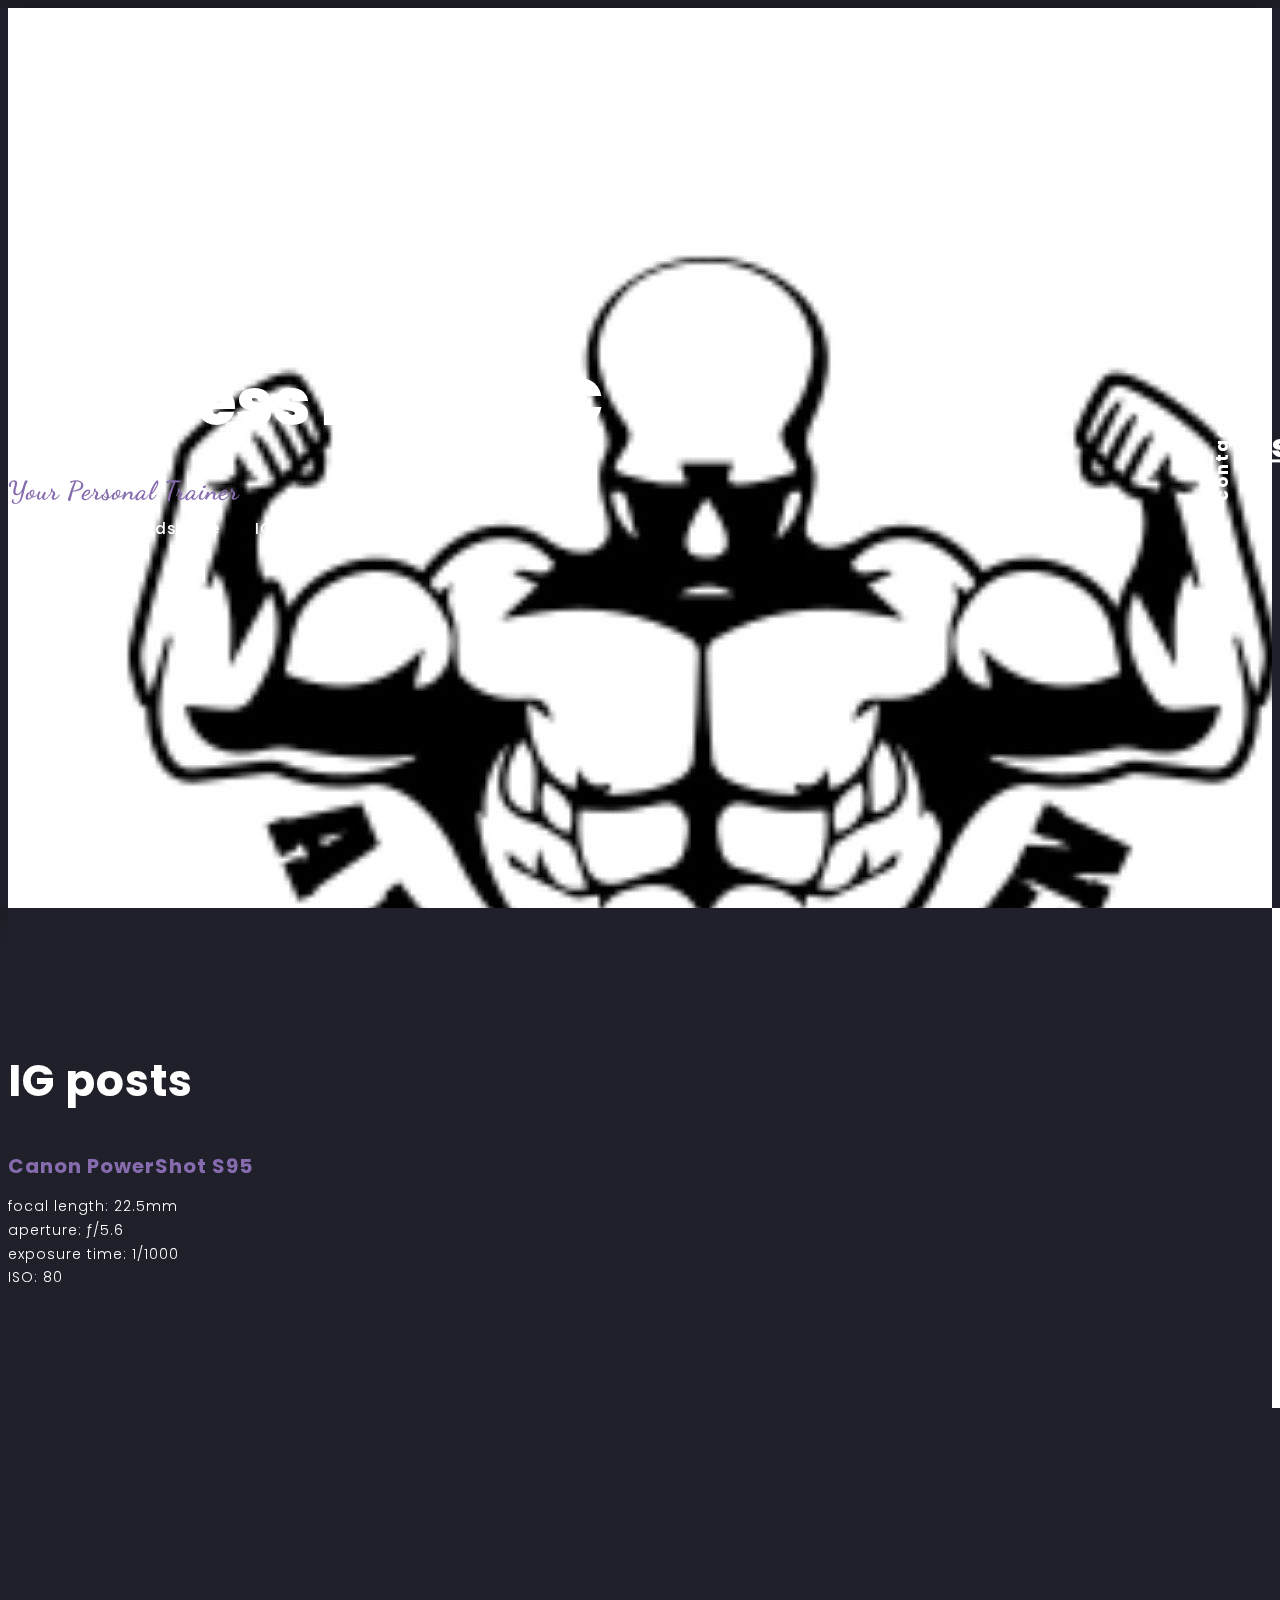
==== photolandingpage.html @ d8610a01 "l" ====
<!Doctype html>
<html lang="en">

<head>
<!-----   Required meta tags    -->
<meta charset="UTF-8">
<meta name="viewport" content="width=device-width, initial-scale=1">
<link href="https://cdn.jsdelivr.net/npm/bootstrap@5.3.0-alpha1/dist/css/bootstrap.min.css" rel="stylesheet"
        integrity="sha384-GLhlTQ8iRABdZLl6O3oVMWSktQOp6b7In1Zl3/Jr59b6EGGoI1aFkw7cmDA6j6gD" crossorigin="anonymous">
<!----  CSS      -->
<link rel="stylesheet" href="plpstyles.css">

<title>A Fitness Feen</title>

</head>

<body>
        <div class="hero-section">
        <div class="bi">
            <img src="pictures\A-Fitness-Feen_profile_image youtube3.jpg" alt="">
        </div>
        <div class="about-text hover-target">about</div>
        <div class="contact-text hover-target">contact</div>
        <div class="section-center">
            <div class="container-fluid">
                <div class="row justify-content-center">
                    <div class="col-12 text-center">
                        <h1>A Fitness Feen LLC</h1>
                    </div>
                    <div class="col-12 text-center mb-2">
                        <div class="dancing">Your Personal Trainer</div>
                    </div>
                    <div class="col-12 text-center mt-4 mt-lg-5">
                        <p>
                            <span class="portrait hover-target">portrait</span>
                            <span class="landscape hover-target">landscape</span>
                            <span class="IGposts hover-target">IG Posts</span>
                        </p>
                    </div>
                </div>
            </div>
        </div>
    </div>
    
    <div class="about-section">
        <div class="about-close hover-target"></div>
        <div class="section-center">
            <div class="container">
                <div class="row justify-content-center">
                    <div class="col-12 text-center">
                        <img src="pictures\AFF.jpg" alt="">
                    </div>
                    <div class="col-lg-8 text-center mt-4">
                        <p>Sed ut perspiciatis unde omnis iste natus error sit voluptatem accusantium doloremque
                            laudantium, totam rem aperiam, eaque ipsa quae ab illo.</p>
                    </div>
                    <div class="col-12 text-center">
                        <p><span>Sheldon Beatty Media</span></p>
                    </div>
                </div>
            </div>
        </div>
    </div>
    
    <div class="contact-section">
        <div class="contact-close hover-target"></div>
        <div class="section-center">
            <div class="container">
                <div class="row justify-content-center">
                    <div class="col-12 text-center">
                        <a href="#" class="hover-target">sheldonbeattymedia.smugmug.com</a>
                    </div>
                    <div class="col-12 text-center social mt-4">
                        <a href="#" class="hover-target">instagram</a>
                        <a href="#" class="hover-target">flickr</a>
                        <a href="#" class="hover-target">facebook</a>
                    </div>
                </div>
            </div>
        </div>
    </div>
    
    <div class="portrait-section">
        <div class="portrait-close hover-target"></div>
        <div class="container">
            <div class="row justify-content-center">
                <div class="col-12 text-center">
                    <h3>portrait</h3>
                </div>
                <div class="col-12 mt-3 text-center">
                    <p><span>Canon PowerShot S95</span></p>
                </div>
                <div class="col-12 text-center">
                    <p>
                        focal length: 22.5mm<br>
                        aperture: ƒ/5.6<br>
                        exposure time: 1/1000<br>
                        ISO: 80
                    </p>
                </div>
                <div class="col-md-6 col-lg-4">
                    <img src="https://woldcnews.com/wp-content/uploads/sites/21/2020/01/1579727764502.jpg?w=763&quality=80&strip=all&h=763" alt="">
                </div>
                <div class="col-md-6 col-lg-4">
                    <img src="http://3.bp.blogspot.com/_SguNTL4p-Vo/TUI1OpKZRDI/AAAAAAAAABM/owJkahQuSok/w1200-h630-p-k-no-nu/sigmaman.jpg" alt="">
                </div>
                <div class="col-md-6 col-lg-4">
                    <img src="https://i.pinimg.com/236x/4c/9b/84/4c9b84b9bdf78e14f20718098b72c574.jpg" alt="">
                </div>
                <div class="col-md-6 col-lg-4">
                    <img src="https://i.pinimg.com/originals/26/e1/ea/26e1eaf35ad4b0b91fe68b62baf88258.jpg" alt="">
                </div>
                <div class="col-md-6 col-lg-4">
                    <img src="https://i.pinimg.com/736x/5e/61/79/5e6179540ea6f109f95cd7794f201259.jpg" alt="">
                </div>
                <div class="col-md-6 col-lg-4">
                    <img src="https://i.pinimg.com/736x/80/3b/b5/803bb50a0f181e1272dcc9057d48df9a--phi-beta-sigma-aka-sorority.jpg" alt="">
                </div>
            </div>
        </div>
    </div>
    
    <div class="landscape-section">
        <div class="landscape-close hover-target"></div>
        <div class="container">
            <div class="row justify-content-center">
                <div class="col-12 text-center">
                    <h3>Landscape</h3>
                </div>
                <div class="col-12 mt-3 text-center">
                    <p><span>Canon PowerShot S95</span></p>
                </div>
                <div class="col-12 text-center">
                    <p>
                        focal length: 22.5mm<br>
                        aperture: ƒ/5.6<br>
                        exposure time: 1/1000<br>
                        ISO: 80
                    </p>
                </div>
                <div class="col-md-6 col-lg-4">
                    <img src="https://woldcnews.com/wp-content/uploads/sites/21/2020/01/1579727764502.jpg?w=763&quality=80&strip=all&h=763" alt="">
                </div>
                <div class="col-md-6 col-lg-4">
                    <img src="http://3.bp.blogspot.com/_SguNTL4p-Vo/TUI1OpKZRDI/AAAAAAAAABM/owJkahQuSok/w1200-h630-p-k-no-nu/sigmaman.jpg" alt="">
                </div>
                <div class="col-md-6 col-lg-4">
                    <img src="https://sheldonbeattymedia.smugmug.com/Landscapes/i-frB5T3k/A" alt="">
                </div>
                <div class="col-md-6 col-lg-4">
                    <img src="https://sheldonbeattymedia.smugmug.com/Landscapes/i-9CDb53n/A" alt="">
                </div>
                <div class="col-md-6 col-lg-4">
                    <img src="https://sheldonbeattymedia.smugmug.com/Landscapes/i-Bfsg7q6/A" alt="">
                </div>
                <div class="col-md-6 col-lg-4">
                    <img src="https://sheldonbeattymedia.smugmug.com/Landscapes/i-QHH2tkt/A" alt="">
                </div>
            </div>
        </div>
    </div>
    
    <div class="IGposts-section">
        <div class="IGposts-close hover-target"></div>
        <div class="container">
            <div class="row justify-content-center">
                <div class="col-12 text-center">
                    <h3>IG posts</h3>
                </div>
                <div class="col-12 mt-3 text-center">
                    <p><span>Canon PowerShot S95</span></p>
                </div>
                <div class="col-12 text-center">
                    <p>
                        focal length: 22.5mm<br>
                        aperture: ƒ/5.6<br>
                        exposure time: 1/1000<br>
                        ISO: 80
                    </p>
                </div>
                <div class="col-md-6 col-lg-4">
                    <img src="https://www.watchtheyard.com/wp-content/uploads/2018/04/ALPHAS44-1000x600.jpg" alt="">
                </div>
                <div class="col-md-6 col-lg-4">
                    <img src="https://sheldonbeattymedia.smugmug.com/IG-POSTS/i-NdTW3gs/A" alt="">
                </div>
                <div class="col-md-6 col-lg-4">
                    <img src="https://sheldonbeattymedia.smugmug.com/IG-POSTS/i-FRfGRZv/A" alt="">
                </div>
                <div class="col-md-6 col-lg-4">
                    <img src="https://sheldonbeattymedia.smugmug.com/IG-POSTS/i-Q3JMGB2/A" alt="">
                </div>
                <div class="col-md-6 col-lg-4">
                    <img src="https://sheldonbeattymedia.smugmug.com/IG-POSTS/i-9jnwbZ2/A" alt="">
                </div>
                <div class="col-md-6 col-lg-4">
                    <img src="https://sheldonbeattymedia.smugmug.com/IG-POSTS/i-HGRmzMH/A" alt="">
                </div>
            </div>
        </div>
    </div>
    
    <div class='cursor' id="cursor"></div>
    <div class='cursor2' id="cursor2"></div>
    <div class='cursor3' id="cursor3"></div>


    <script src="https://cdn.jsdelivr.net/npm/bootstrap@5.3.0-alpha1/dist/js/bootstrap.bundle.min.js"
            integrity="sha384-w76AqPfDkMBDXo30jS1Sgez6pr3x5MlQ1ZAGC+nuZB+EYdgRZgiwxhTBTkF7CXvN"
            crossorigin="anonymous"></script>
<script src="https://code.jquery.com/jquery-3.6.3.js"
    integrity="sha256-nQLuAZGRRcILA+6dMBOvcRh5Pe310sBpanc6+QBmyVM=" crossorigin="anonymous"></script>
<script src="script.js"></script>

   
</body>

</html>
---- plpstyles.css ----
@import url('https://fonts.googleapis.com/css?family=Poppins:100,100i,200,200i,300,300i,400,400i,500,500i,600,600i,700,700i,800,800i,900,900i');
 @import url('https://fonts.googleapis.com/css?family=Dancing+Script:400,700');

 body{
    font-family: 'Poppins', snas-serif;
    font-weight: 300;
    font-size: 15px;
    line-height: 1.6;
    color: #fff;
    background-color: #1f2029;
    overflow: hidden;
    height: 100vh;
    -webkit-transition: all 300ms linear;
    transition: all 300ms linear;
    perspective: 800px;
 }

 a{
    cursor: pointer;
 }
 a:hover{
    text-decoration: none;
 }
 ::selection{
    color: #c4c3ca;
    background-color: #000;
 }
 ::-moz-selection{
    color: #c4c3ca;
    background-color: #000;
 }

 /* Cursor ==============================*/

 .cursor,
 .cursor2,
 .cursor3{
     position: fixed;
     border-radius: 50%;    
     transform: translateX(-50%) translateY(-50%);
     pointer-events: none;
     left: -100px;
     top: 50%;
     mix-blend-mode: difference;
     -webkit-transition: all 300ms linear;
     transition: all 300ms linear;
 }
 .cursor{
    background-color: #fff;
    height: 0;
    width: 0;
    z-index: 99999;
}
.cursor2,.cursor3{
    height: 36px;
    width: 36px;
    z-index:99998;
    -webkit-transition:all 0.3s ease-out;
    transition:all 0.3s ease-out
}
.cursor2.hover,
.cursor3.hover{
    -webkit-transform:scale(2) translateX(-25%) translateY(-25%);
    transform:scale(2) translateX(-25%) translateY(-25%);
    border:none
}
.cursor2{
    border: 2px solid #fff;
}
.cursor2.hover{
    background: rgba(255,255,255,1);
    border-color: transparent;
}

@media screen and (max-width: 1200px){
    .cursor,.cursor2,.cursor3{
        display: none
    }
}
 /* #Primary style
 ================================================== */
 
 .hero-section {
    position: relative;
    width: 100%;
    display: block;
    overflow: visible;
    height: 100vh;
     background-size: cover;
    background-position: center;
    transform: scale(1) rotateX(0);
    box-shadow: 0 0 40px rgba(0,0,0,0.2);
    -webkit-transition: all 300ms linear;
    transition: all 300ms linear;
    -webkit-transition-delay: 400ms;
    transition-delay: 400ms;
    transform-origin: center top;
}
.bi{
    position: relative;
    width: 100%;
    display: block;
    overflow: visible;
    height: 100vh;
    background-size: cover;
    background-position: center;
    transform: scale(1) rotateX(0);
    box-shadow: 0 0 40px rgba(0,0,0,0.2);
    -webkit-transition: all 300ms linear;
    transition: all 300ms linear;
    -webkit-transition-delay: 400ms;
    transition-delay: 400ms;
    transform-origin: center top;  
}
.hero-section h1{
    color: #fff;
    font-size: 5vw;
    line-height: 1;
    font-weight: 900;
}
.hero-section .dancing{
    font-family: 'Dancing Script', cursive;
    letter-spacing: 1px;
    color: #866BAF;
    font-size: 26px;
    line-height: 1;
    font-weight: 700;
}
@media screen and (max-width: 580px){
    .hero-section .dancing .bi{
        font-size: 18px;
    }
}
.hero-section p{
    font-size: 15px;
    line-height: 20px;
    font-weight: 500;
    color: #fff;
    letter-spacing: 1px;
}
.hero-section p span{
    margin-left: 15px;
    margin-right: 15px;
    position: relative;
    display: inline-block;
    cursor: pointer;
    padding-bottom: 35px;
}
.hero-section p span:before {
    position: absolute;
    content: '';
    bottom: 10px;
    left: 50%;
    height: 30px;
    width: 30px;
    margin-left: -15px;
    z-index: -1;
    background-repeat: no-repeat;
    background-position: center;
    background-size: 30px 30px;
    background-image: url('pictures\AFF.jpg');
    opacity: 0.2;
    -webkit-transition: all 200ms linear;
    transition: all 200ms linear;
}
.hero-section p span:hover:before {
    opacity: 1;
    bottom: 5px;
}

body.about-on .hero-section {
    transform: scale(0.75);
    -webkit-transition-delay: 0ms;
    transition-delay: 0ms;
}
body.contact-on .hero-section {
    transform: scale(0.75);
    -webkit-transition-delay: 0ms;
    transition-delay: 0ms;
}
body.portrait-on .hero-section {
    transform: rotateX(-10deg);
    -webkit-transition-delay: 0ms;
    transition-delay: 0ms;
}
body.lanscape-on .hero-section {
    transform: rotateX(-10deg);
    -webkit-transition-delay: 0ms;
    transition-delay: 0ms;
}
body.IGposts-on .hero-section {
    transform: rotateX(-10deg);
    -webkit-transition-delay: 0ms;
    transition-delay: 0ms;
}
.about-text {
    position: absolute;
    font-size: 17px;
    line-height: 20px;
    font-weight: 700;
    color: #fff;
    letter-spacing: 2px;
    top: 50%;
    left: 40px;
    cursor: pointer;
    z-index: 2;
    -webkit-writing-mode: vertical-lr;
    writing-mode: vertical-lr;
    transform: translateY(-50%);
    -webkit-transition: all 200ms linear;
    transition: all 200ms linear;
}
.about-text:before {
    position: absolute;
    content: '';
    top: 50%;
    left: -25px;
    height: 30px;
    width: 30px;
    margin-top: -15px;
    z-index: -1;
    background-repeat: no-repeat;
    background-position: center;
    background-size: 30px 30px;
    background-image: url('pictures\AFF.jpg');
    opacity: 0.2;
    -webkit-transition: all 200ms linear;
    transition: all 200ms linear;
}
.about-text:hover:before {
    opacity: 1;
    left: -30px;
}
.about-section {
    position: fixed;
    top: 0;
    left: 0;
    width: 100%;
    display: block;
    overflow: hidden;
    height: 100vh;
    background-color: rgba(31,32,41,1);
    transform: translateX(-100%);
    -webkit-transition: all 300ms linear;
    transition: all 300ms linear;
    z-index: 10;
}
body.about-on .about-section {
    transform: translateX(0);
    -webkit-transition-delay: 400ms;
    transition-delay: 400ms;
}
.about-close {
    position: absolute;
    top: 20px;
    right: 20px;
    width: 30px;
    display: block;
    overflow: hidden;
    height: 30px;
    -webkit-transition: all 200ms linear;
    transition: all 200ms linear;
    background-repeat: no-repeat;
    background-position: center;
    background-size: 36px 36px;
    background-image: url('pictures\AFF.jpg');
    cursor: pointer;
    z-index: 11;
}
.about-close:hover {
    transform: rotate(90deg);
}
.section-center {
    position: absolute;
    width: 100%;
    left: 0;
    top: 50%;
    transform: translateY(-50%);
    z-index: 1;
}
.about-section img {
    width: 100px;
    height: 100px;
    border-radius: 4px;
    display: block;
    margin: 0 auto;
    box-shadow: 0 0 20px rgba(0,0,0,0.15);
}
.about-section p span {
    font-family: 'Dancing Script', cursive;
    letter-spacing: 1px;
    color: #866BAF;
    font-size: 25px;
    font-weight: 400;
}

.contact-text {
    position: absolute;
    font-size: 17px;
    line-height: 20px;
    font-weight: 700;
    color: #fff;
    letter-spacing: 2px;
    top: 50%;
    right: 40px;
    cursor: pointer;
    z-index: 2;
    -webkit-writing-mode: vertical-lr;
    writing-mode: vertical-lr;
    transform: translateY(-50%) rotate(180deg);
    -webkit-transition: all 200ms linear;
    transition: all 200ms linear;
}
.contact-text:before {
    position: absolute;
    content: '';
    top: 50%;
    left: -25px;
    height: 30px;
    width: 30px;
    margin-top: -15px;
    z-index: -1;
    background-repeat: no-repeat;
    background-position: center;
    background-size: 30px 30px;
    background-image: url('pictures\AFF.jpg');
    opacity: 0.2;
    -webkit-transition: all 200ms linear;
    transition: all 200ms linear;
}
.contact-text:hover:before {
    opacity: 1;
    left: -30px;
}
.contact-section {
    position: fixed;
    top: 0;
    left: 0;
    width: 100%;
    display: block;
    overflow: hidden;
    height: 100vh;
    background-color: rgba(31,32,41,1);
    transform: translateX(100%);
    -webkit-transition: all 300ms linear;
    transition: all 300ms linear;
    z-index: 10;
}
body.contact-on .contact-section {
    transform: translateX(0);
    -webkit-transition-delay: 400ms;
    transition-delay: 400ms;
}
.contact-close {
    position: absolute;
    top: 20px;
    right: 20px;
    width: 30px;
    display: block;
    overflow: hidden;
    height: 30px;
    -webkit-transition: all 200ms linear;
    transition: all 200ms linear;
    background-repeat: no-repeat;
    background-position: center;
    background-size: 36px 36px;
    background-image: url('pictures\AFF.jpg');
    cursor: pointer;
    z-index: 11;
}
.contact-close:hover {
    transform: rotate(90deg);
}
.contact-section a{
    margin: 0 auto;
    font-size: 32px;
    font-weight: 900;
    letter-spacing: 1px;
    color: #fff;
  display: inline-block;
}
.contact-section .social a{
    margin-left: 8px;
    margin-right: 8px;
    font-size: 15px;
    font-weight: 600;
    letter-spacing: 1px;
    color: #866BAF;
}
@media screen and (max-width: 580px){
    .contact-section a{
        font-size: 17px;
    }
    .contact-section .social a{
        margin-left: 3px;
        margin-right: 3px;
        font-size: 13px;
        letter-spacing: 0;
    }
}
.portrait-section,
 .landscape-section,
 .IGposts-section {
     position: fixed;
     top: 100%;
     left: 0;
     padding: 100px 0;
     width: 100%;
     height: 100vh;
     display: block;
     overflow-x: hidden;
     overflow-y: auto;
     background-color: rgba(31,32,41,1);
     -webkit-transition: all 300ms linear;
     transition: all 300ms linear;
     z-index: 10;
 }
 .portrait-close,
 .landscape-close,
 .IGposts-close {
     position: absolute;
     top: 20px;
     right: 20px;
     width: 30px;
     display: block;
     overflow: hidden;
     height: 30px;
     -webkit-transition: all 200ms linear;
     transition: all 200ms linear;
     background-repeat: no-repeat;
     background-position: center;
     background-size: 36px 36px;
     background-image: url('pictures\AFF.jpg');
     cursor: pointer;
     z-index: 11;
 }
 .portrait-close:hover,
 .landscape-close:hover,
 .IGposts-close:hover {
     transform: rotate(90deg);
 }
 body.portrait-on .portrait-section {
     top: 0;
     -webkit-transition-delay: 400ms;
     transition-delay: 400ms;
 }
 body.landscape-on .landscape-section {
     top: 0;
     -webkit-transition-delay: 400ms;
     transition-delay: 400ms;
 }
 body.IGposts-on .IGposts-section {
     top: 0;
     -webkit-transition-delay: 400ms;
     transition-delay: 400ms;
 }
 .portrait-section img,
 .landscape-section img,
 .IGposts-section img {
     margin-top: 30px;
     width: 100%;
     height: auto;
     display: block;
     border-radius: 4px;
     box-shadow: 0 0 20px rgba(0,0,0,0.4);
 }
 .portrait-section h3,
 .landscape-section h3,
 .IGposts-section h3 {
     font-size: 44px;
     line-height: 1.3;
     font-weight: 700;
     letter-spacing: 1px;
     color: #fff;
 }
 .portrait-section p,
 .landscape-section p,
 .IGposts-section p {
     font-size: 14px;
     line-height: 1.7;
     letter-spacing: 1px;
 }
 .portrait-section p span,
 .landscape-section p span,
 .IGposts-section p span {
     font-size: 20px;
     line-height: 1.3;
     font-weight: 700;
     color: #866BAF;
 }
 .link-to-portfolio {
    position: fixed;
  bottom: 30px;
  right: 30px;
  z-index: 200;
  cursor: pointer;
  width: 50px;
  height: 50px;
  text-align: center;
  border-radius: 3px;
  background-position: center center;
  background-size: 65%;
background-repeat: no-repeat;
  background-image: url('pictures\AFF.jpg');
  box-shadow: 0 0 0 2px rgba(255,255,255,.1);
  transition: opacity .2s, border-radius .2s, box-shadow .2s;
  transition-timing-function: ease-out;
}
.link-to-portfolio:hover {
  opacity: 0.8;
  border-radius: 50%;
  box-shadow: 0 0 0 20px rgba(255,255,255,.1);
}
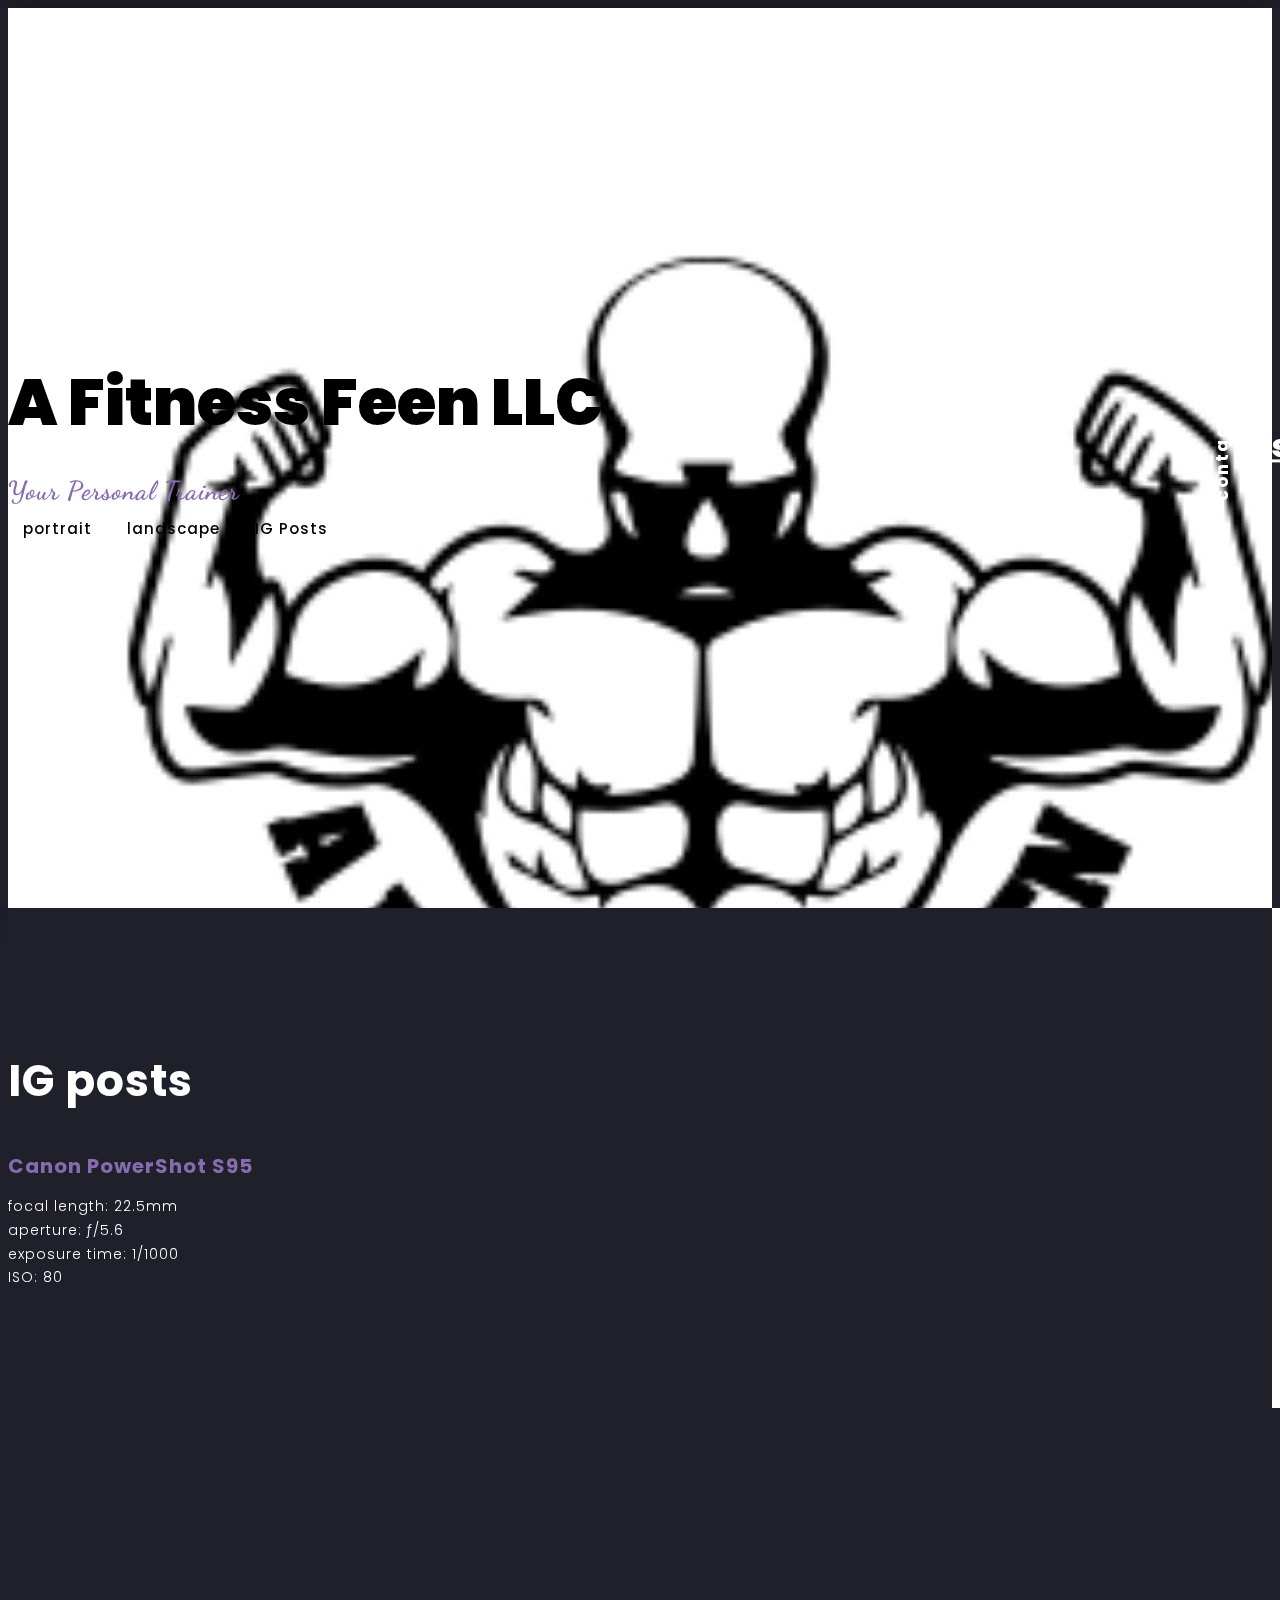
==== commit b3b28a56: "Update photolandingpage.html" ====
--- a/photolandingpage.html
+++ b/photolandingpage.html
@@ -19,7 +19,7 @@
         <div class="bi">
             <img src="pictures\A-Fitness-Feen_profile_image youtube3.jpg" alt="">
         </div>
-        <div class="about-text hover-target">about</div>
+        <div class="about-text hover-target" img src="pictures\A-Fitness-Feen_profile_image youtube3.jpg" alt="" >about</div>
         <div class="contact-text hover-target">contact</div>
         <div class="section-center">
             <div class="container-fluid">
--- a/plpstyles.css
+++ b/plpstyles.css
@@ -65,10 +65,10 @@
     border:none
 }
 .cursor2{
-    border: 2px solid #fff;
+    border: 2px solid rgb(6, 1, 20);
 }
 .cursor2.hover{
-    background: rgba(255,255,255,1);
+    background: rgb(6, 1, 34);
     border-color: transparent;
 }
 
@@ -113,7 +113,7 @@
     transform-origin: center top;  
 }
 .hero-section h1{
-    color: #fff;
+    color: black;
     font-size: 5vw;
     line-height: 1;
     font-weight: 900;
@@ -135,7 +135,7 @@
     font-size: 15px;
     line-height: 20px;
     font-weight: 500;
-    color: #fff;
+    color: black;
     letter-spacing: 1px;
 }
 .hero-section p span{
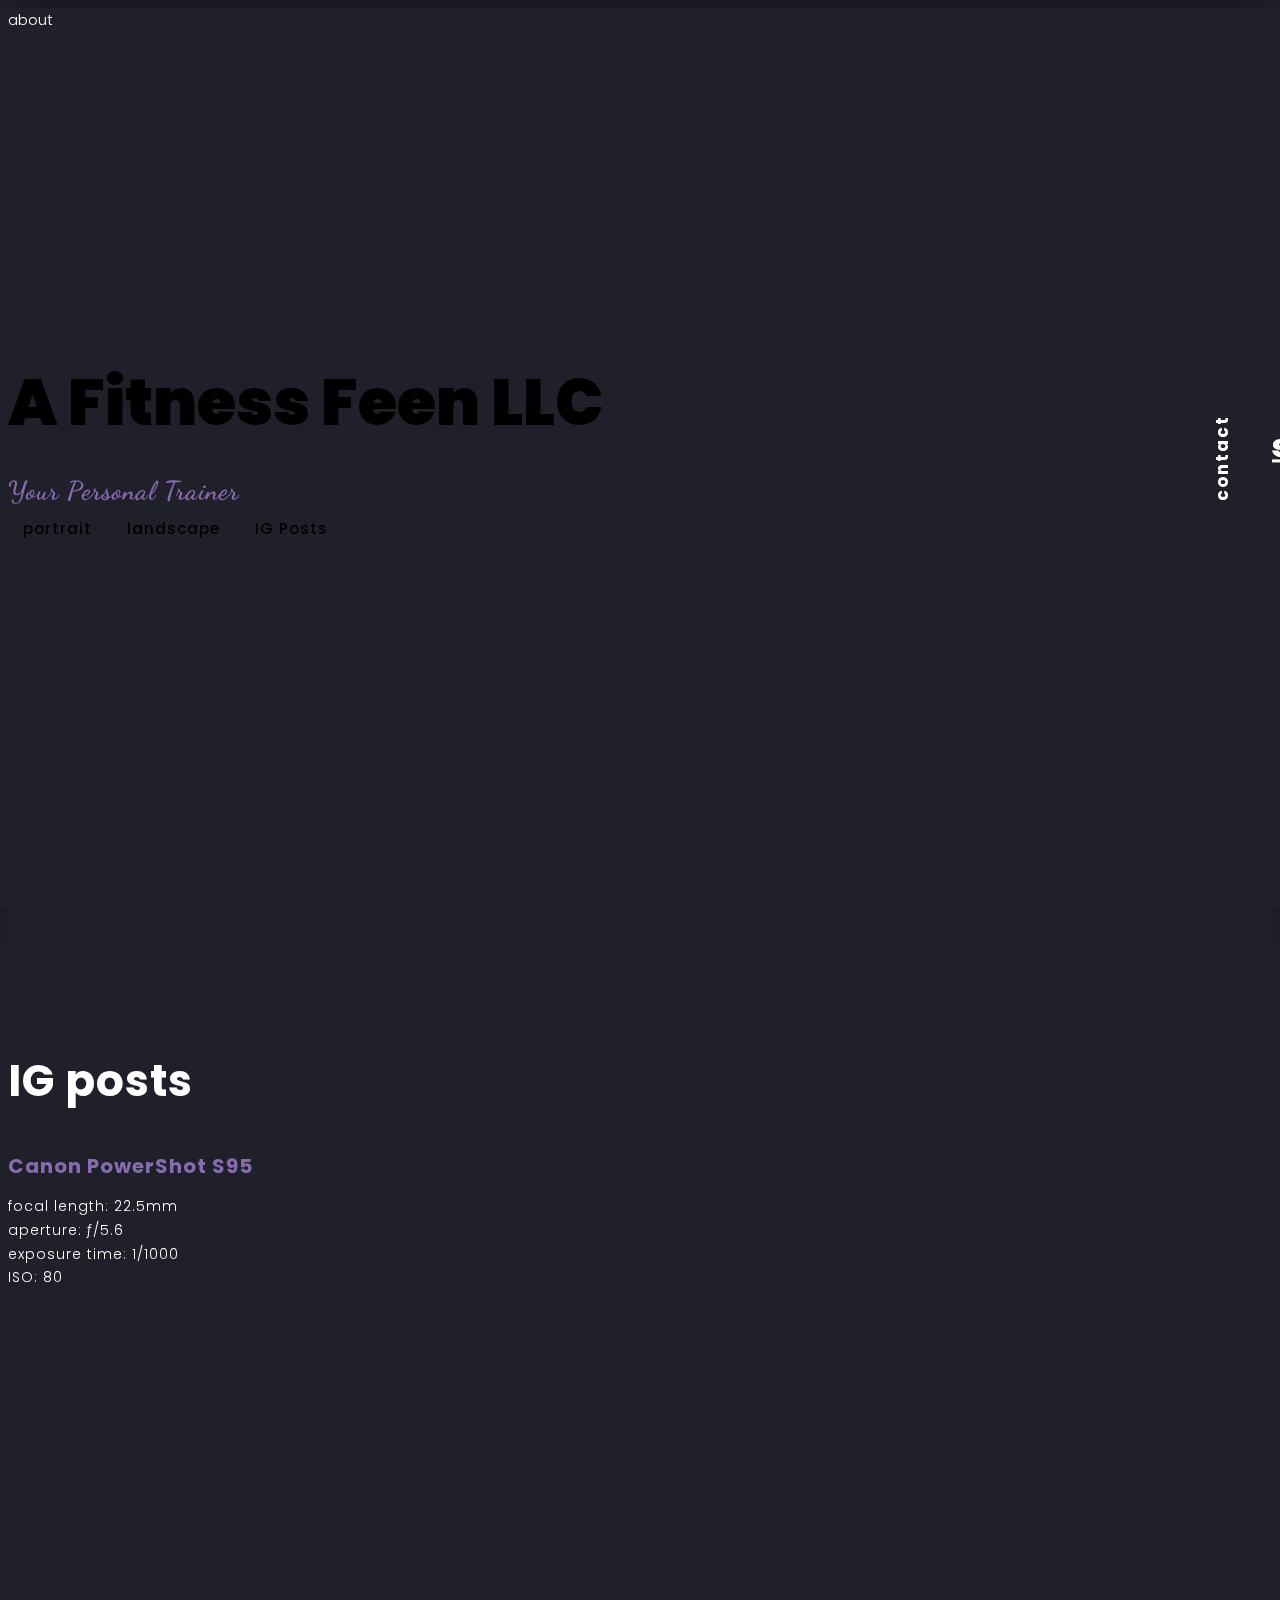
==== commit 5c249659: "Update photolandingpage.html" ====
--- a/photolandingpage.html
+++ b/photolandingpage.html
@@ -17,7 +17,7 @@
 <body>
         <div class="hero-section">
         <div class="bi">
-            <img src="pictures\A-Fitness-Feen_profile_image youtube3.jpg" alt="">
+            <img src="pictures\A-Fitness-Feen_profile_image youtube1.jpg>
         </div>
         <div class="about-text hover-target" img src="pictures\A-Fitness-Feen_profile_image youtube3.jpg" alt="" >about</div>
         <div class="contact-text hover-target">contact</div>
--- a/plpstyles.css
+++ b/plpstyles.css
@@ -86,7 +86,9 @@
     display: block;
     overflow: visible;
     height: 100vh;
-     background-size: cover;
+    margin: auto;
+    border: 50px darkblue;
+    background-size: contain;
     background-position: center;
     transform: scale(1) rotateX(0);
     box-shadow: 0 0 40px rgba(0,0,0,0.2);
@@ -102,7 +104,9 @@
     display: block;
     overflow: visible;
     height: 100vh;
-    background-size: cover;
+    margin: auto;
+    border: 50px darkblue;
+    background-size: contain;
     background-position: center;
     transform: scale(1) rotateX(0);
     box-shadow: 0 0 40px rgba(0,0,0,0.2);
@@ -158,7 +162,7 @@
     background-repeat: no-repeat;
     background-position: center;
     background-size: 30px 30px;
-    background-image: url('pictures\AFF.jpg');
+    background-image: url('pictures\Email_Signature logo.jpg');
     opacity: 0.2;
     -webkit-transition: all 200ms linear;
     transition: all 200ms linear;
@@ -222,7 +226,7 @@
     background-repeat: no-repeat;
     background-position: center;
     background-size: 30px 30px;
-    background-image: url('pictures\AFF.jpg');
+    background-image: url("https://www.designerpeople.com/wp-content/uploads/2019/11/best-fitness-logo-maker.jpg");
     opacity: 0.2;
     -webkit-transition: all 200ms linear;
     transition: all 200ms linear;
@@ -323,7 +327,7 @@
     background-repeat: no-repeat;
     background-position: center;
     background-size: 30px 30px;
-    background-image: url('pictures\AFF.jpg');
+    background-image: url("https://www.designerpeople.com/wp-content/uploads/2019/11/best-fitness-logo-maker.jpg");
     opacity: 0.2;
     -webkit-transition: all 200ms linear;
     transition: all 200ms linear;
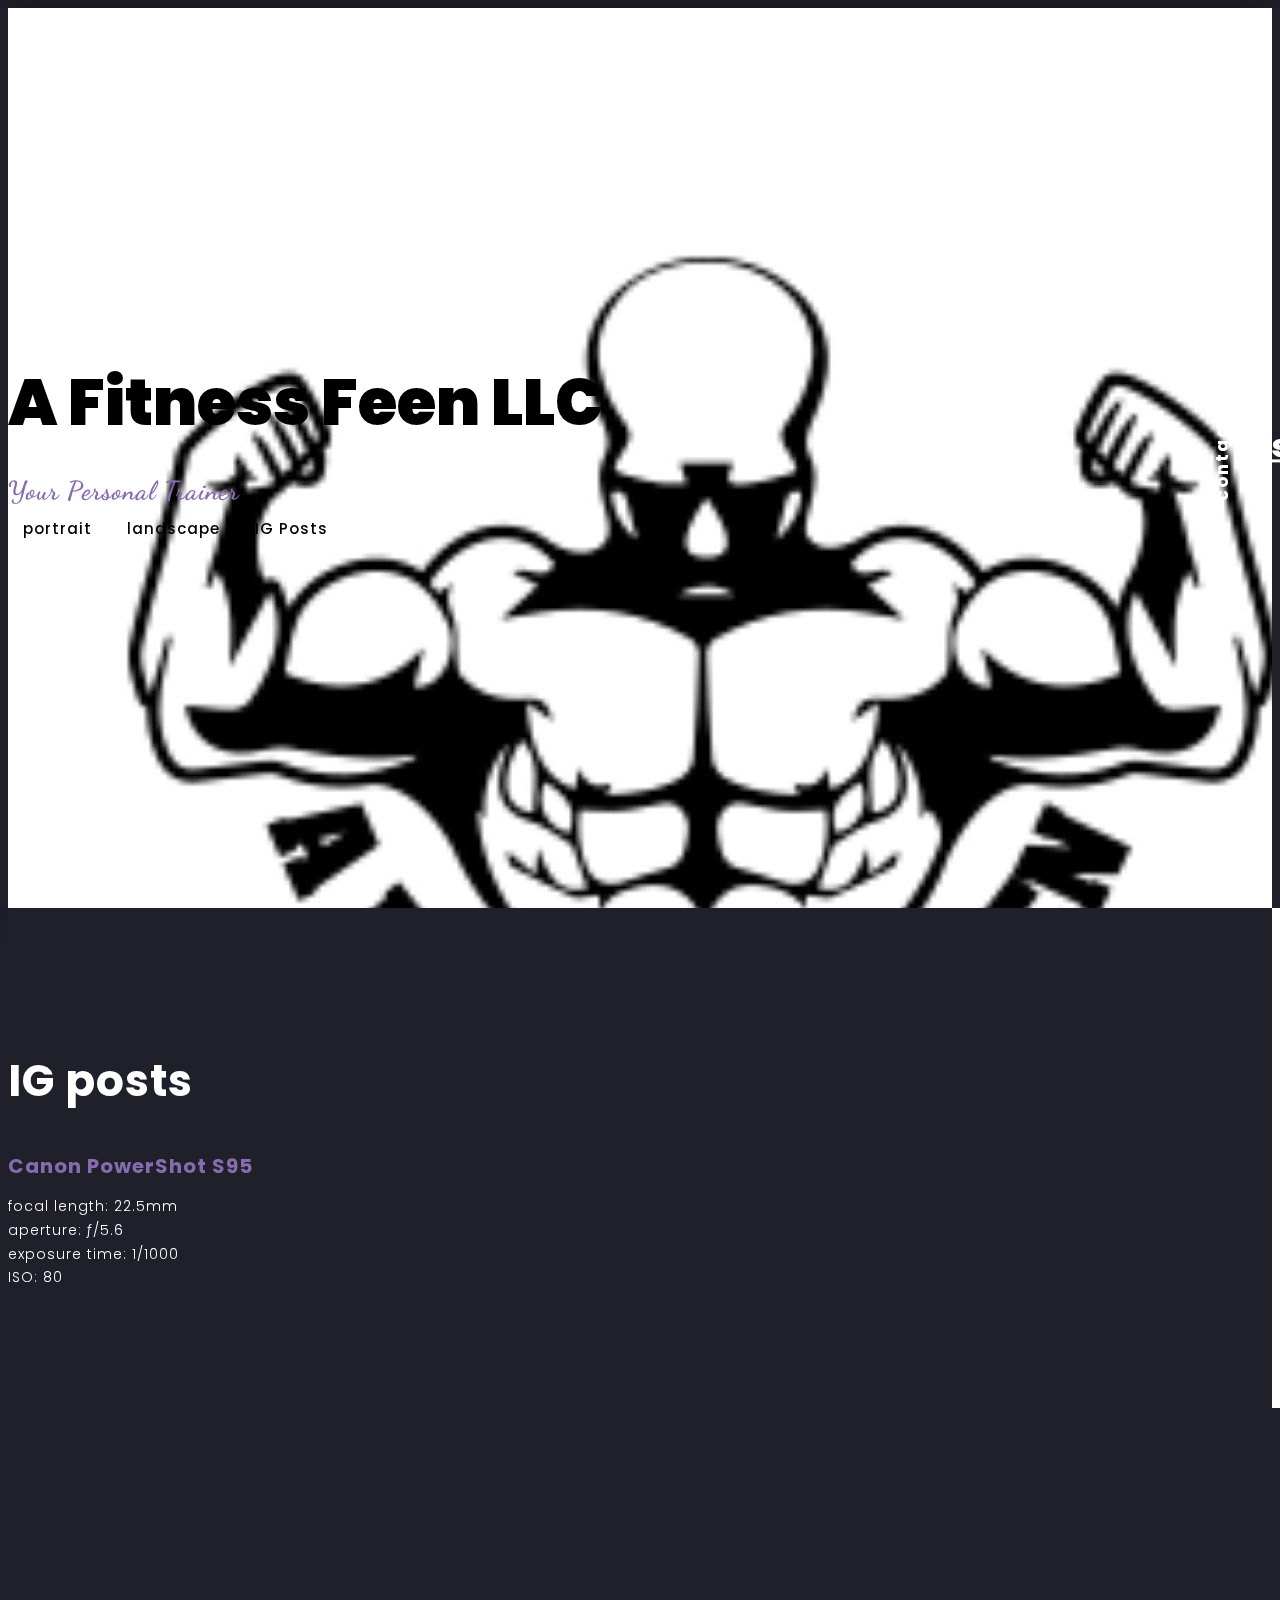
==== commit 018b3164: "Update photolandingpage.html" ====
--- a/photolandingpage.html
+++ b/photolandingpage.html
@@ -17,7 +17,7 @@
 <body>
         <div class="hero-section">
         <div class="bi">
-            <img src="pictures\A-Fitness-Feen_profile_image youtube1.jpg>
+            <img src="pictures\A-Fitness-Feen_profile_image youtube3.jpg" alt="">
         </div>
         <div class="about-text hover-target" img src="pictures\A-Fitness-Feen_profile_image youtube3.jpg" alt="" >about</div>
         <div class="contact-text hover-target">contact</div>
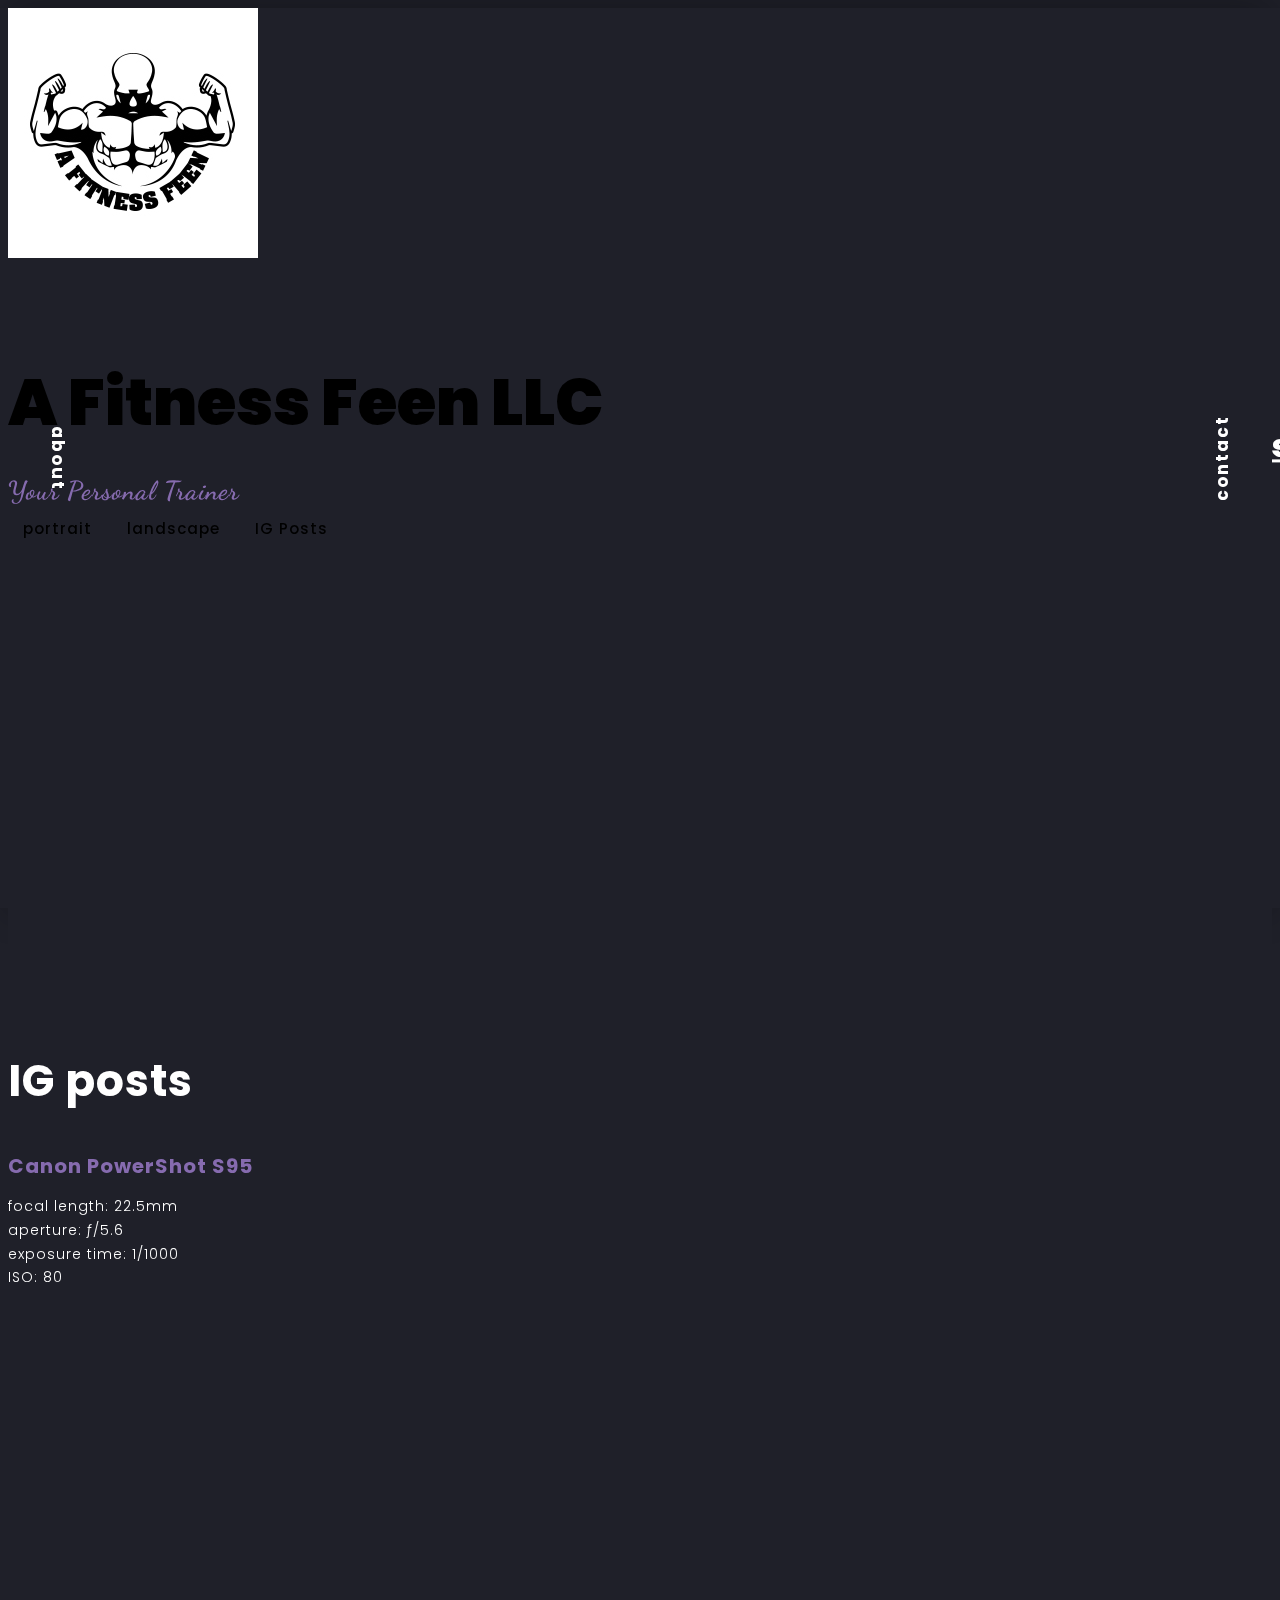
==== commit 23f12c2e: "Update photolandingpage.html" ====
--- a/photolandingpage.html
+++ b/photolandingpage.html
@@ -17,7 +17,7 @@
 <body>
         <div class="hero-section">
         <div class="bi">
-            <img src="pictures\A-Fitness-Feen_profile_image youtube3.jpg" alt="">
+            <img src="pictures\A-Fitness-Feen_profile_image youtube.jpg">
         </div>
         <div class="about-text hover-target" img src="pictures\A-Fitness-Feen_profile_image youtube3.jpg" alt="" >about</div>
         <div class="contact-text hover-target">contact</div>
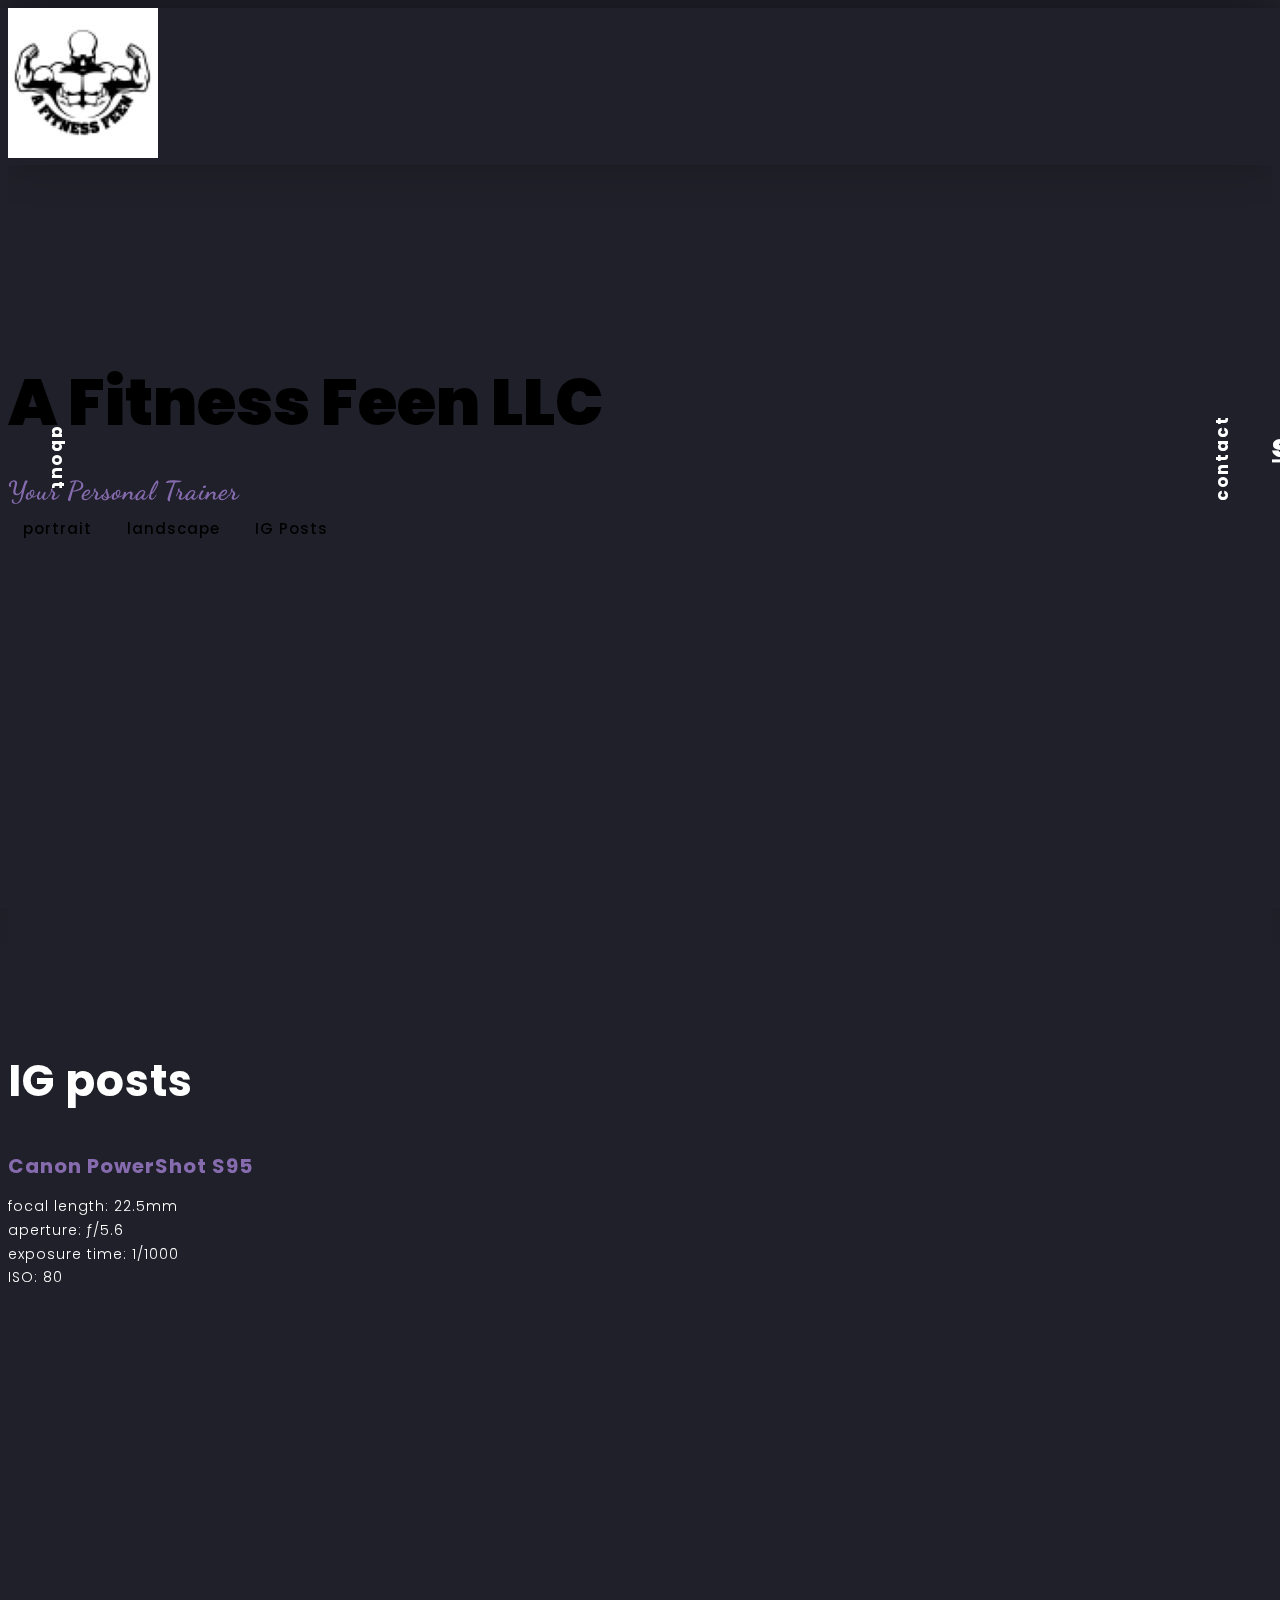
==== commit 7b78a0a4: "h" ====
--- a/photolandingpage.html
+++ b/photolandingpage.html
@@ -17,9 +17,9 @@
 <body>
         <div class="hero-section">
         <div class="bi">
-            <img src="pictures\A-Fitness-Feen_profile_image youtube.jpg">
-        </div>
-        <div class="about-text hover-target" img src="pictures\A-Fitness-Feen_profile_image youtube3.jpg" alt="" >about</div>
+            <img src="pictures\Email_Signature logo1.jpg">
+        </div>
+        <div class="about-text hover-target" img src="pictures\Email_Signature logo1.jpg" alt="" >about</div>
         <div class="contact-text hover-target">contact</div>
         <div class="section-center">
             <div class="container-fluid">
--- a/plpstyles.css
+++ b/plpstyles.css
@@ -88,7 +88,7 @@
     height: 100vh;
     margin: auto;
     border: 50px darkblue;
-    background-size: contain;
+    background-size: cover;
     background-position: center;
     transform: scale(1) rotateX(0);
     box-shadow: 0 0 40px rgba(0,0,0,0.2);
@@ -99,14 +99,14 @@
     transform-origin: center top;
 }
 .bi{
-    position: relative;
+    position: absolute;
     width: 100%;
     display: block;
-    overflow: visible;
-    height: 100vh;
+    overflow: hidden;
+    
     margin: auto;
     border: 50px darkblue;
-    background-size: contain;
+    background-size: cover;
     background-position: center;
     transform: scale(1) rotateX(0);
     box-shadow: 0 0 40px rgba(0,0,0,0.2);
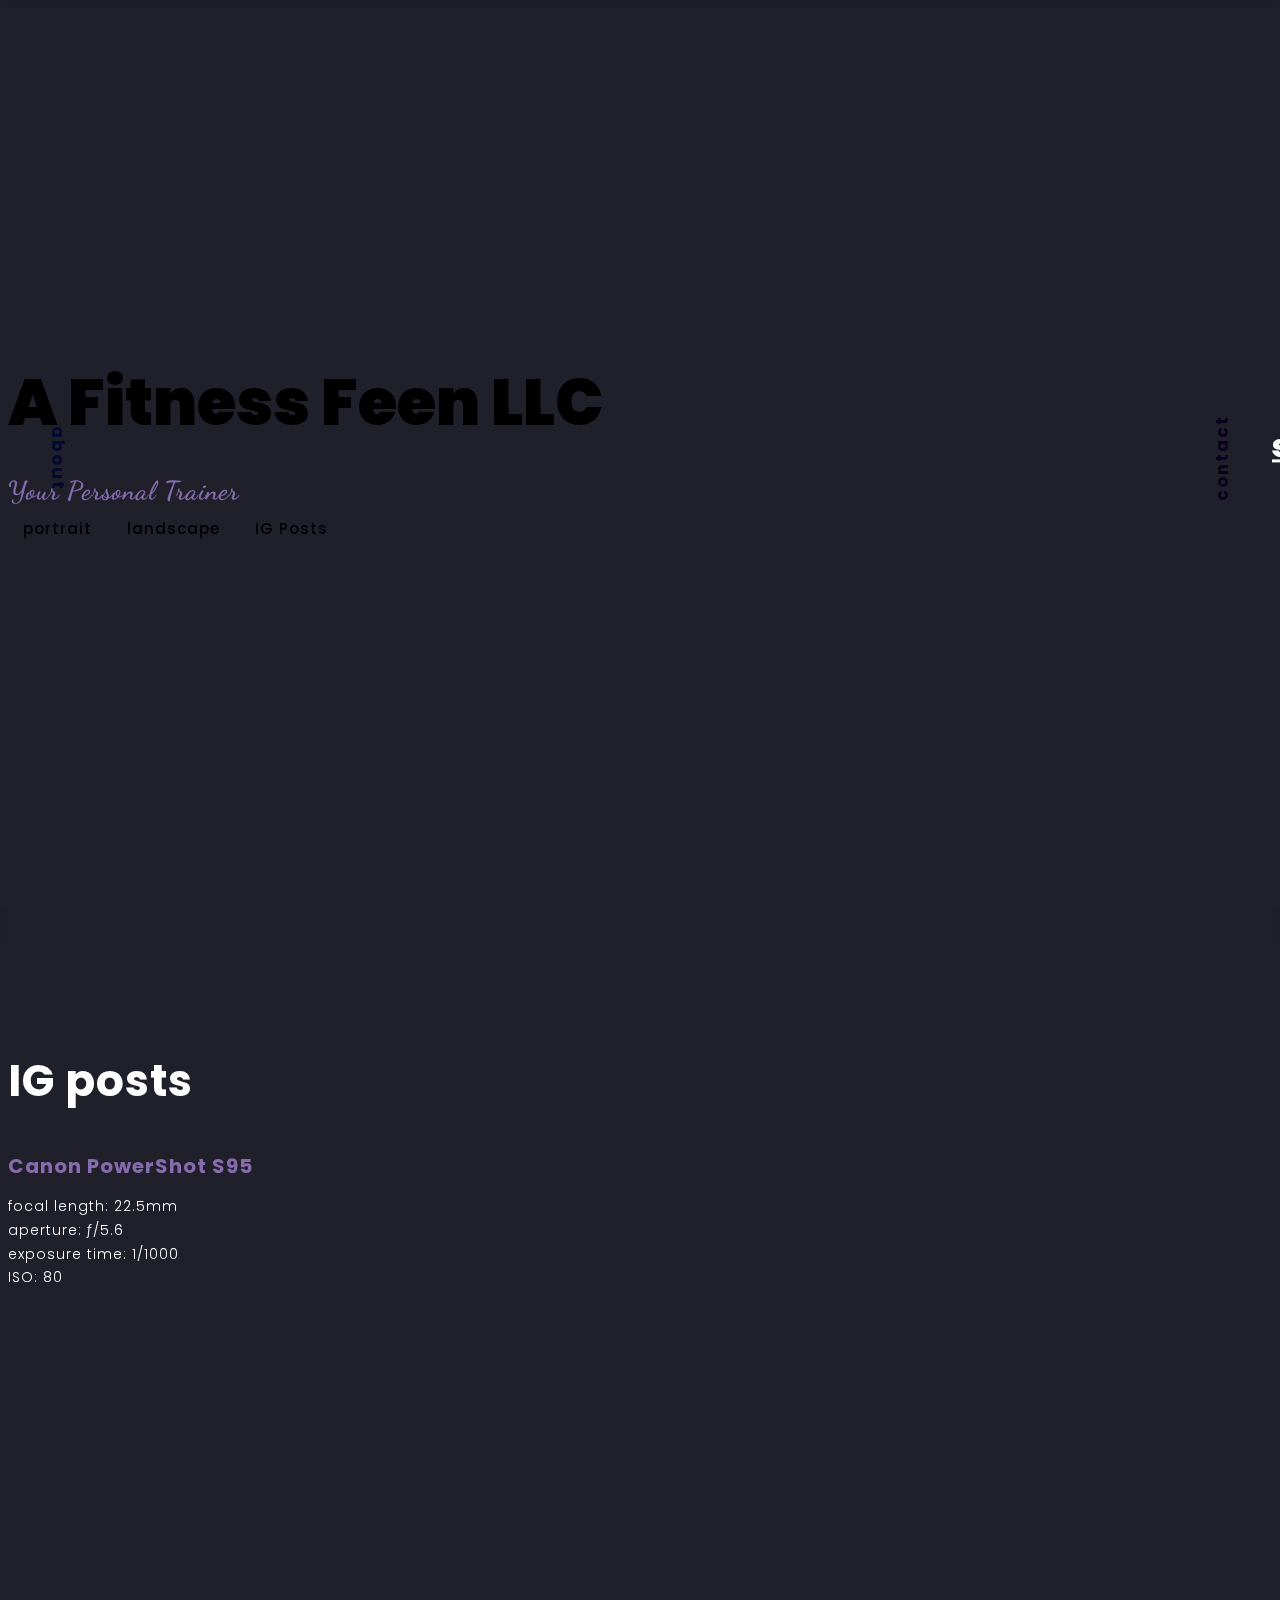
==== commit 494619ea: "l" ====
--- a/photolandingpage.html
+++ b/photolandingpage.html
@@ -16,9 +16,7 @@
 
 <body>
         <div class="hero-section">
-        <div class="bi">
-            <img src="pictures\Email_Signature logo1.jpg">
-        </div>
+        
         <div class="about-text hover-target" img src="pictures\Email_Signature logo1.jpg" alt="" >about</div>
         <div class="contact-text hover-target">contact</div>
         <div class="section-center">
--- a/plpstyles.css
+++ b/plpstyles.css
@@ -84,10 +84,9 @@
     position: relative;
     width: 100%;
     display: block;
-    overflow: visible;
+    overflow: hidden;
     height: 100vh;
-    margin: auto;
-    border: 50px darkblue;
+    background-image: url('https://cms-assets.tutsplus.com/uploads/users/2660/posts/32516/image/online-logo-generator-for-a-power-fitness-gym-2457j-93-el.jpg');
     background-size: cover;
     background-position: center;
     transform: scale(1) rotateX(0);
@@ -98,24 +97,7 @@
     transition-delay: 400ms;
     transform-origin: center top;
 }
-.bi{
-    position: absolute;
-    width: 100%;
-    display: block;
-    overflow: hidden;
-    
-    margin: auto;
-    border: 50px darkblue;
-    background-size: cover;
-    background-position: center;
-    transform: scale(1) rotateX(0);
-    box-shadow: 0 0 40px rgba(0,0,0,0.2);
-    -webkit-transition: all 300ms linear;
-    transition: all 300ms linear;
-    -webkit-transition-delay: 400ms;
-    transition-delay: 400ms;
-    transform-origin: center top;  
-}
+
 .hero-section h1{
     color: black;
     font-size: 5vw;
@@ -202,7 +184,7 @@
     font-size: 17px;
     line-height: 20px;
     font-weight: 700;
-    color: #fff;
+    color: #050931;
     letter-spacing: 2px;
     top: 50%;
     left: 40px;
@@ -303,7 +285,7 @@
     font-size: 17px;
     line-height: 20px;
     font-weight: 700;
-    color: #fff;
+    color: #0d021b;
     letter-spacing: 2px;
     top: 50%;
     right: 40px;
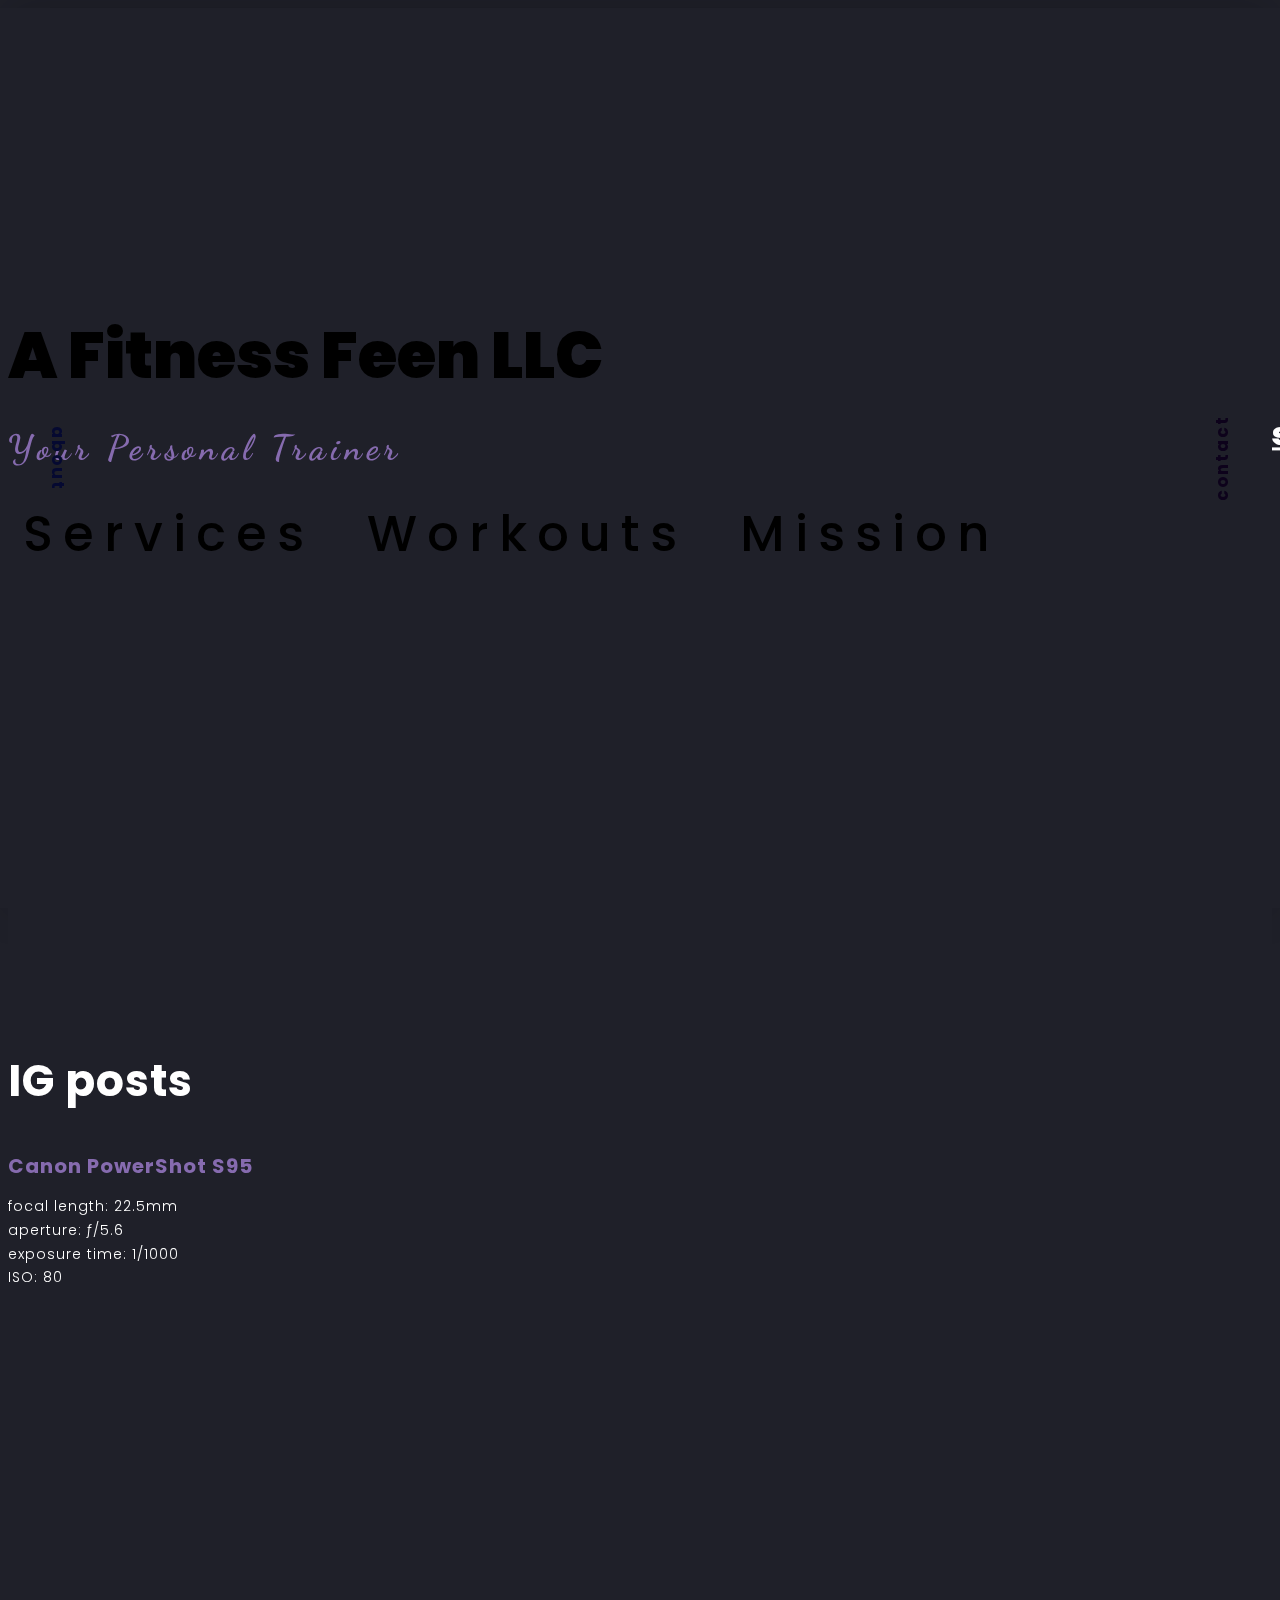
==== commit 01533690: "Update photolandingpage.html" ====
--- a/photolandingpage.html
+++ b/photolandingpage.html
@@ -30,9 +30,9 @@
                     </div>
                     <div class="col-12 text-center mt-4 mt-lg-5">
                         <p>
-                            <span class="portrait hover-target">portrait</span>
-                            <span class="landscape hover-target">landscape</span>
-                            <span class="IGposts hover-target">IG Posts</span>
+                            <span class="portrait hover-target">Services</span>
+                            <span class="landscape hover-target">Workouts</span>
+                            <span class="IGposts hover-target">Mission</span>
                         </p>
                     </div>
                 </div>
--- a/plpstyles.css
+++ b/plpstyles.css
@@ -4,7 +4,7 @@
  body{
     font-family: 'Poppins', snas-serif;
     font-weight: 300;
-    font-size: 15px;
+    font-size: 30px;
     line-height: 1.6;
     color: #fff;
     background-color: #1f2029;
@@ -86,7 +86,7 @@
     display: block;
     overflow: hidden;
     height: 100vh;
-    background-image: url('https://cms-assets.tutsplus.com/uploads/users/2660/posts/32516/image/online-logo-generator-for-a-power-fitness-gym-2457j-93-el.jpg');
+    background-image: url('https://images.freecreatives.com/wp-content/uploads/2015/11/gym-fitness-fire-logo-design.jpg');
     background-size: cover;
     background-position: center;
     transform: scale(1) rotateX(0);
@@ -106,9 +106,9 @@
 }
 .hero-section .dancing{
     font-family: 'Dancing Script', cursive;
-    letter-spacing: 1px;
+    letter-spacing: 5px;
     color: #866BAF;
-    font-size: 26px;
+    font-size: 35px;
     line-height: 1;
     font-weight: 700;
 }
@@ -118,11 +118,11 @@
     }
 }
 .hero-section p{
-    font-size: 15px;
-    line-height: 20px;
+    font-size: 50px;
+    line-height: 35px;
     font-weight: 500;
     color: black;
-    letter-spacing: 1px;
+    letter-spacing: 10px;
 }
 .hero-section p span{
     margin-left: 15px;
